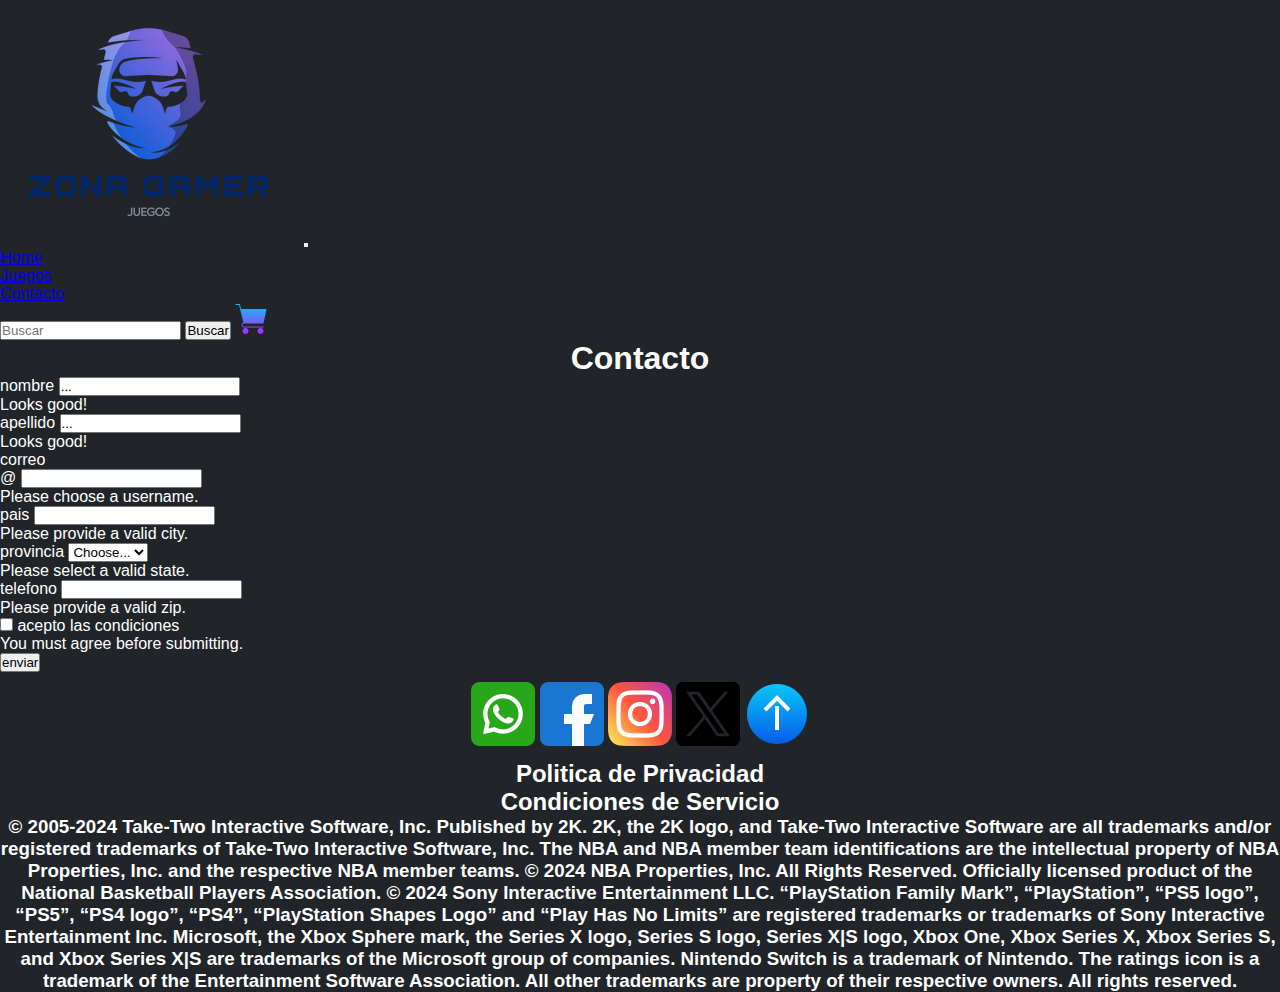
==== pages/contacto.html @ c3559f89 "arreglo de titulo en pagina de contacto" ====
<!DOCTYPE html>
<html lang="en">
<head>
    <meta charset="UTF-8">
    <meta name="viewport" content="width=device-width, initial-scale=1.0">
    <title>git/git-hub--html/css/sass</title>
    <link rel="stylesheet" href="../css/stilos.css">
    <link href="https://cdn.jsdelivr.net/npm/bootstrap@5.3.2/dist/css/bootstrap.min.css" rel="stylesheet" integrity="sha384-T3c6CoIi6uLrA9TneNEoa7RxnatzjcDSCmG1MXxSR1GAsXEV/Dwwykc2MPK8M2HN" crossorigin="anonymous">
</head>
<body id="colorBody">
    <nav class="navbar navbar-dark navbar-expand-lg bg-dark">
        <div class="container-fluid">
          <a class="navbar-brand" href="../index.html"> <img src="../img/icono.png" alt="logo"></a>
          <button class="navbar-toggler" type="button" data-bs-toggle="collapse" data-bs-target="#navbarSupportedContent" aria-controls="navbarSupportedContent" aria-expanded="false" aria-label="Toggle navigation">
            <span class="navbar-toggler-icon"></span>
          </button>
          <div class="collapse navbar-collapse" id="navbarSupportedContent">
            <ul class="navbar-nav me-auto mb-2 mb-lg-0">
              <li class="nav-item">
                <a class="nav-link active" aria-current="page" href="../index.html">Home</a>
              </li>
              <li class="nav-item">
                <a class="nav-link active" aria-current="page" href="../pages/juegos.html">Juegos</a>
              </li>
                <a class="nav-link" href="./contacto.html">Contacto</a>
              </li>
            </ul>
            <form class="d-flex" role="search">
              <input class="form-control me-3" type="Buscar" placeholder="Buscar" aria-label="Buscar">
              <button class="btn btn-dark" type="submit">Buscar</button>
              <a class="navbar-brand" href="#"> <img src="../img/carro-de-la-compra (1).png" alt="carrito"></a>
            </form>
          </div>
        </div>
      </nav>
      <div class="titulos" class="container-fluid bg-dark">
        <h1>Contacto</h1>
      </div>
            <form class="row g-3 needs-validation color-letra" novalidate>
                <div class="col-md-3">
                  <label for="validationCustom01" class="form-label">nombre</label>
                  <input type="text" class="form-control" id="validationCustom01" value="..." required>
                  <div class="valid-feedback">
                    Looks good!
                  </div>
                </div>
                <div class="col-md-3">
                  <label for="validationCustom02" class="form-label">apellido</label>
                  <input type="text" class="form-control" id="validationCustom02" value="..." required>
                  <div class="valid-feedback">
                    Looks good!
                  </div>
                </div>
                <div class="col-md-3">
                  <label for="validationCustomUsername" class="form-label">correo</label>
                  <div class="input-group has-validation">
                    <span class="input-group-text" id="inputGroupPrepend">@</span>
                    <input type="text" class="form-control" id="validationCustomUsername" aria-describedby="inputGroupPrepend" required>
                    <div class="invalid-feedback">
                      Please choose a username.
                    </div>
                  </div>
                </div>
                <div class="col-md-4">
                  <label for="validationCustom03" class="form-label">pais</label>
                  <input type="text" class="form-control" id="validationCustom03" required>
                  <div class="invalid-feedback">
                    Please provide a valid city.
                  </div>
                </div>
                <div class="col-md-3">
                  <label for="validationCustom04" class="form-label">provincia</label>
                  <select class="form-select" id="validationCustom04" required>
                    <option selected disabled value="">Choose...</option>
                    <option>...</option>
                  </select>
                  <div class="invalid-feedback">
                    Please select a valid state.
                  </div>
                </div>
                <div class="col-md-3">
                  <label for="validationCustom05" class="form-label">telefono</label>
                  <input type="text" class="form-control" id="validationCustom05" required>
                  <div class="invalid-feedback">
                    Please provide a valid zip.
                  </div>
                </div>
                <div class="col-12">
                  <div class="form-check">
                    <input class="form-check-input" type="checkbox" value="" id="invalidCheck" required>
                    <label class="form-check-label" for="invalidCheck">
                      acepto las condiciones
                    </label>
                    <div class="invalid-feedback">
                      You must agree before submitting.
                    </div>
                  </div>
                </div>
                <div class="col-12">
                  <button class="btn btn-primary" type="submit">enviar</button>
                </div>
              </form>
        </div>
        <footer>
            <div class="redes">
              <a class="anime" href="https://www.whatsapp.com/?lang=es" target="_blank"><img src="../img/whatsapp.png" alt="whatsapp"></a>
              <a class="anime" href="https://es-la.facebook.com/" target="_blank"><img src="../img/facebook.png" alt="face"></a>
              <a class="anime" href="https://www.instagram.com/" target="_blank"><img src="../img/instagram.png" alt="ins"></a>
              <a class="anime" href="https://twitter.com/?lang=es" target="_blank"><img src="../img/gorjeo (1).png" alt="twitter"></a>
              <a class="anime" href="../pages/contacto.html"><img src="../img/flecha-hacia-arriba.png" alt="up"></a>
            </div>
            <div>
              <h2 class="titulo__footer">Politica de Privacidad</h2><h2 class="titulos">Condiciones de Servicio</h2>
            </div>
            <div>
              <h3 class="titulos">© 2005-2024 Take-Two Interactive Software, Inc. Published by 2K. 2K, the 2K logo, and Take-Two Interactive Software are all trademarks and/or registered trademarks of Take-Two Interactive Software, Inc. The NBA and NBA member team identifications are the intellectual property of NBA Properties, Inc. and the respective NBA member teams. © 2024 NBA Properties, Inc. All Rights Reserved. Officially licensed product of the National Basketball Players Association. © 2024 Sony Interactive Entertainment LLC. “PlayStation Family Mark”, “PlayStation”, “PS5 logo”, “PS5”, “PS4 logo”, “PS4”, “PlayStation Shapes Logo” and “Play Has No Limits” are registered trademarks or trademarks of Sony Interactive Entertainment Inc. Microsoft, the Xbox Sphere mark, the Series X logo, Series S logo, Series X|S logo, Xbox One, Xbox Series X, Xbox Series S, and Xbox Series X|S are trademarks of the Microsoft group of companies. Nintendo Switch is a trademark of Nintendo. The ratings icon is a trademark of the Entertainment Software Association. All other trademarks are property of their respective owners. All rights reserved.</h3>
            </div>
          </footer>
    <script src="https://cdn.jsdelivr.net/npm/bootstrap@5.3.2/dist/js/bootstrap.bundle.min.js" integrity="sha384-C6RzsynM9kWDrMNeT87bh95OGNyZPhcTNXj1NW7RuBCsyN/o0jlpcV8Qyq46cDfL" crossorigin="anonymous"></script>
</body>
</html>
---- css/stilos.css ----
*{
    margin: 0;
    padding: 0;
    box-sizing: border-box;
    font-family: sans-serif;
}
#colorBody{
    background-color: #212529;
}
.titulos{
    color: white;
    text-align: center;
}
.descripcion{
    color: white;
    text-align: center;
}
.redes{
    text-align: center; 
    padding: 10px;
}
.titulo__footer{
    text-align: center;
    color: white;
}
.color-letra{
    color: white;
}
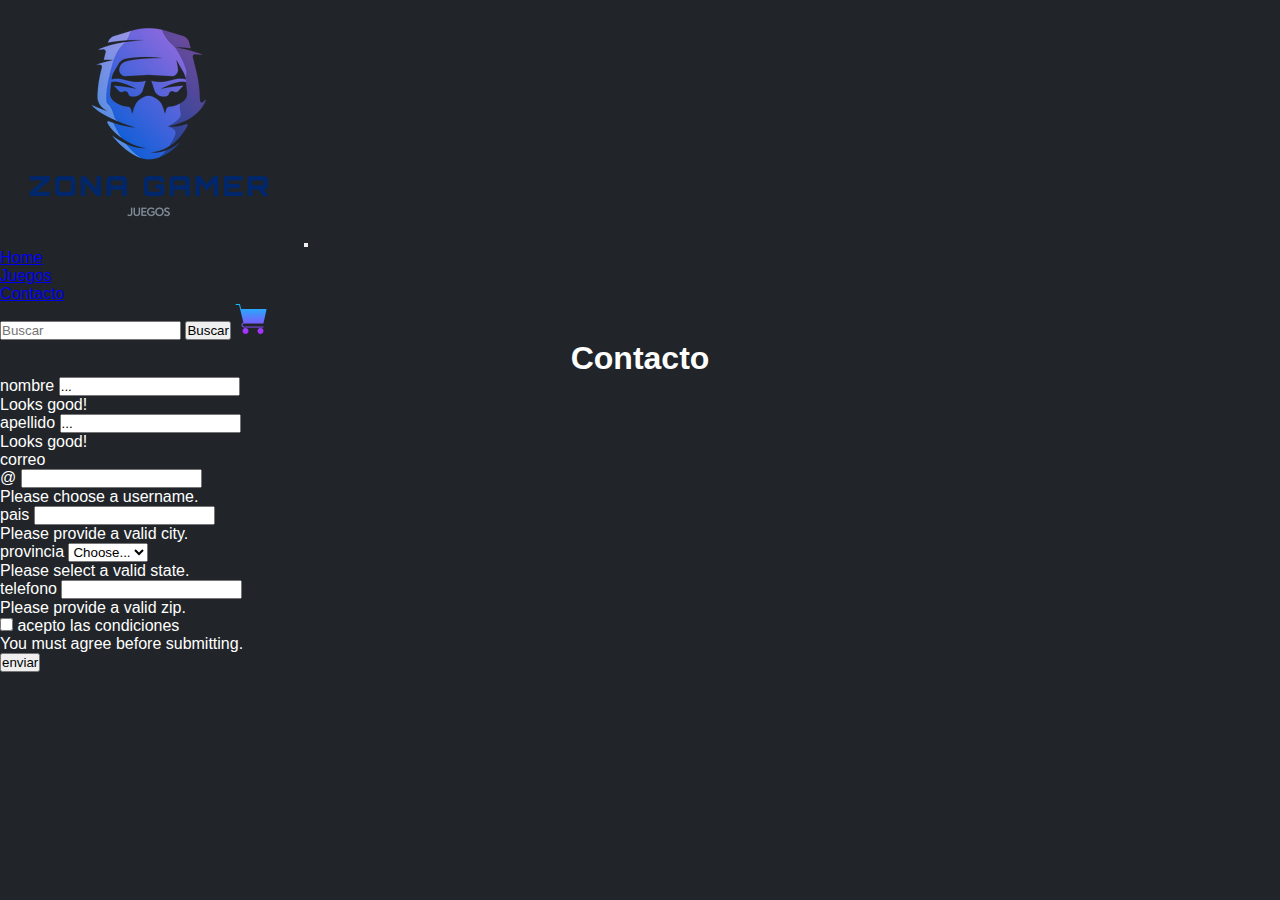
==== commit 0d89f350: "cambios para crear ramas de trabajo" ====
--- a/pages/contacto.html
+++ b/pages/contacto.html
@@ -101,21 +101,7 @@
                 </div>
               </form>
         </div>
-        <footer>
-            <div class="redes">
-              <a class="anime" href="https://www.whatsapp.com/?lang=es" target="_blank"><img src="../img/whatsapp.png" alt="whatsapp"></a>
-              <a class="anime" href="https://es-la.facebook.com/" target="_blank"><img src="../img/facebook.png" alt="face"></a>
-              <a class="anime" href="https://www.instagram.com/" target="_blank"><img src="../img/instagram.png" alt="ins"></a>
-              <a class="anime" href="https://twitter.com/?lang=es" target="_blank"><img src="../img/gorjeo (1).png" alt="twitter"></a>
-              <a class="anime" href="../pages/contacto.html"><img src="../img/flecha-hacia-arriba.png" alt="up"></a>
-            </div>
-            <div>
-              <h2 class="titulo__footer">Politica de Privacidad</h2><h2 class="titulos">Condiciones de Servicio</h2>
-            </div>
-            <div>
-              <h3 class="titulos">© 2005-2024 Take-Two Interactive Software, Inc. Published by 2K. 2K, the 2K logo, and Take-Two Interactive Software are all trademarks and/or registered trademarks of Take-Two Interactive Software, Inc. The NBA and NBA member team identifications are the intellectual property of NBA Properties, Inc. and the respective NBA member teams. © 2024 NBA Properties, Inc. All Rights Reserved. Officially licensed product of the National Basketball Players Association. © 2024 Sony Interactive Entertainment LLC. “PlayStation Family Mark”, “PlayStation”, “PS5 logo”, “PS5”, “PS4 logo”, “PS4”, “PlayStation Shapes Logo” and “Play Has No Limits” are registered trademarks or trademarks of Sony Interactive Entertainment Inc. Microsoft, the Xbox Sphere mark, the Series X logo, Series S logo, Series X|S logo, Xbox One, Xbox Series X, Xbox Series S, and Xbox Series X|S are trademarks of the Microsoft group of companies. Nintendo Switch is a trademark of Nintendo. The ratings icon is a trademark of the Entertainment Software Association. All other trademarks are property of their respective owners. All rights reserved.</h3>
-            </div>
-          </footer>
+       
     <script src="https://cdn.jsdelivr.net/npm/bootstrap@5.3.2/dist/js/bootstrap.bundle.min.js" integrity="sha384-C6RzsynM9kWDrMNeT87bh95OGNyZPhcTNXj1NW7RuBCsyN/o0jlpcV8Qyq46cDfL" crossorigin="anonymous"></script>
 </body>
 </html>
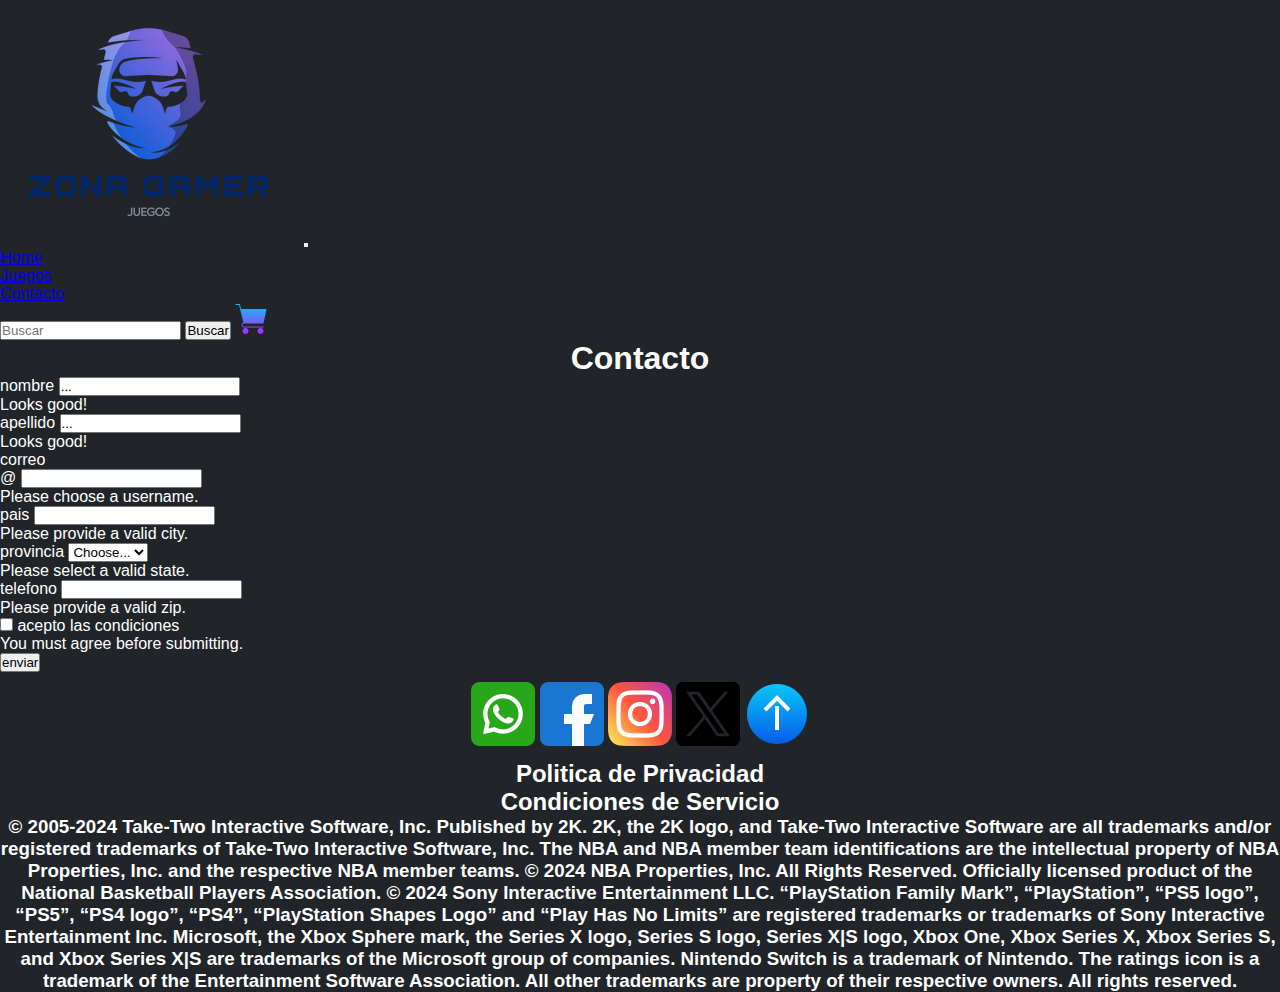
==== commit 2d62c958: "agregado footer a pagina de contacto" ====
--- a/pages/contacto.html
+++ b/pages/contacto.html
@@ -101,6 +101,21 @@
                 </div>
               </form>
         </div>
+        <footer>
+          <div class="redes">
+            <a class="anime" href="https://www.whatsapp.com/?lang=es" target="_blank"><img src="../img/whatsapp.png" alt="whatsapp"></a>
+            <a class="anime" href="https://es-la.facebook.com/" target="_blank"><img src="../img/facebook.png" alt="face"></a>
+            <a class="anime" href="https://www.instagram.com/" target="_blank"><img src="../img/instagram.png" alt="ins"></a>
+            <a class="anime" href="https://twitter.com/?lang=es" target="_blank"><img src="../img/gorjeo (1).png" alt="twitter"></a>
+            <a class="anime" href="../index.html"><img src="../img/flecha-hacia-arriba.png" alt="up"></a>
+          </div>
+          <div>
+            <h2 class="titulo__footer">Politica de Privacidad</h2><h2 class="titulos">Condiciones de Servicio</h2>
+          </div>
+          <div>
+            <h3 class="titulos">© 2005-2024 Take-Two Interactive Software, Inc. Published by 2K. 2K, the 2K logo, and Take-Two Interactive Software are all trademarks and/or registered trademarks of Take-Two Interactive Software, Inc. The NBA and NBA member team identifications are the intellectual property of NBA Properties, Inc. and the respective NBA member teams. © 2024 NBA Properties, Inc. All Rights Reserved. Officially licensed product of the National Basketball Players Association. © 2024 Sony Interactive Entertainment LLC. “PlayStation Family Mark”, “PlayStation”, “PS5 logo”, “PS5”, “PS4 logo”, “PS4”, “PlayStation Shapes Logo” and “Play Has No Limits” are registered trademarks or trademarks of Sony Interactive Entertainment Inc. Microsoft, the Xbox Sphere mark, the Series X logo, Series S logo, Series X|S logo, Xbox One, Xbox Series X, Xbox Series S, and Xbox Series X|S are trademarks of the Microsoft group of companies. Nintendo Switch is a trademark of Nintendo. The ratings icon is a trademark of the Entertainment Software Association. All other trademarks are property of their respective owners. All rights reserved.</h3>
+          </div>
+        </footer>
        
     <script src="https://cdn.jsdelivr.net/npm/bootstrap@5.3.2/dist/js/bootstrap.bundle.min.js" integrity="sha384-C6RzsynM9kWDrMNeT87bh95OGNyZPhcTNXj1NW7RuBCsyN/o0jlpcV8Qyq46cDfL" crossorigin="anonymous"></script>
 </body>
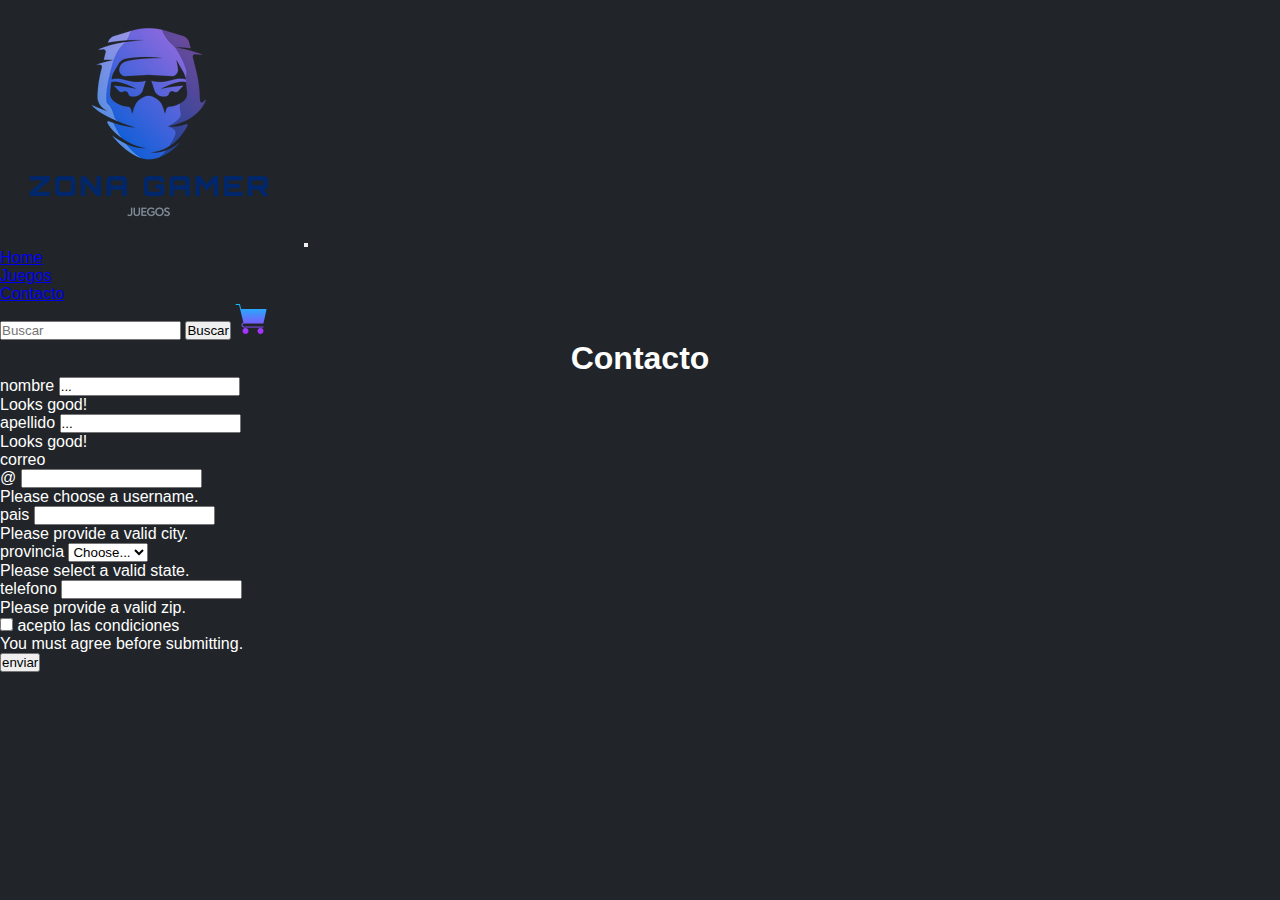
==== commit 47a6c5b4: "arreglo por error en pull" ====
--- a/pages/contacto.html
+++ b/pages/contacto.html
@@ -101,21 +101,7 @@
                 </div>
               </form>
         </div>
-        <footer>
-          <div class="redes">
-            <a class="anime" href="https://www.whatsapp.com/?lang=es" target="_blank"><img src="../img/whatsapp.png" alt="whatsapp"></a>
-            <a class="anime" href="https://es-la.facebook.com/" target="_blank"><img src="../img/facebook.png" alt="face"></a>
-            <a class="anime" href="https://www.instagram.com/" target="_blank"><img src="../img/instagram.png" alt="ins"></a>
-            <a class="anime" href="https://twitter.com/?lang=es" target="_blank"><img src="../img/gorjeo (1).png" alt="twitter"></a>
-            <a class="anime" href="../index.html"><img src="../img/flecha-hacia-arriba.png" alt="up"></a>
-          </div>
-          <div>
-            <h2 class="titulo__footer">Politica de Privacidad</h2><h2 class="titulos">Condiciones de Servicio</h2>
-          </div>
-          <div>
-            <h3 class="titulos">© 2005-2024 Take-Two Interactive Software, Inc. Published by 2K. 2K, the 2K logo, and Take-Two Interactive Software are all trademarks and/or registered trademarks of Take-Two Interactive Software, Inc. The NBA and NBA member team identifications are the intellectual property of NBA Properties, Inc. and the respective NBA member teams. © 2024 NBA Properties, Inc. All Rights Reserved. Officially licensed product of the National Basketball Players Association. © 2024 Sony Interactive Entertainment LLC. “PlayStation Family Mark”, “PlayStation”, “PS5 logo”, “PS5”, “PS4 logo”, “PS4”, “PlayStation Shapes Logo” and “Play Has No Limits” are registered trademarks or trademarks of Sony Interactive Entertainment Inc. Microsoft, the Xbox Sphere mark, the Series X logo, Series S logo, Series X|S logo, Xbox One, Xbox Series X, Xbox Series S, and Xbox Series X|S are trademarks of the Microsoft group of companies. Nintendo Switch is a trademark of Nintendo. The ratings icon is a trademark of the Entertainment Software Association. All other trademarks are property of their respective owners. All rights reserved.</h3>
-          </div>
-        </footer>
+     
        
     <script src="https://cdn.jsdelivr.net/npm/bootstrap@5.3.2/dist/js/bootstrap.bundle.min.js" integrity="sha384-C6RzsynM9kWDrMNeT87bh95OGNyZPhcTNXj1NW7RuBCsyN/o0jlpcV8Qyq46cDfL" crossorigin="anonymous"></script>
 </body>
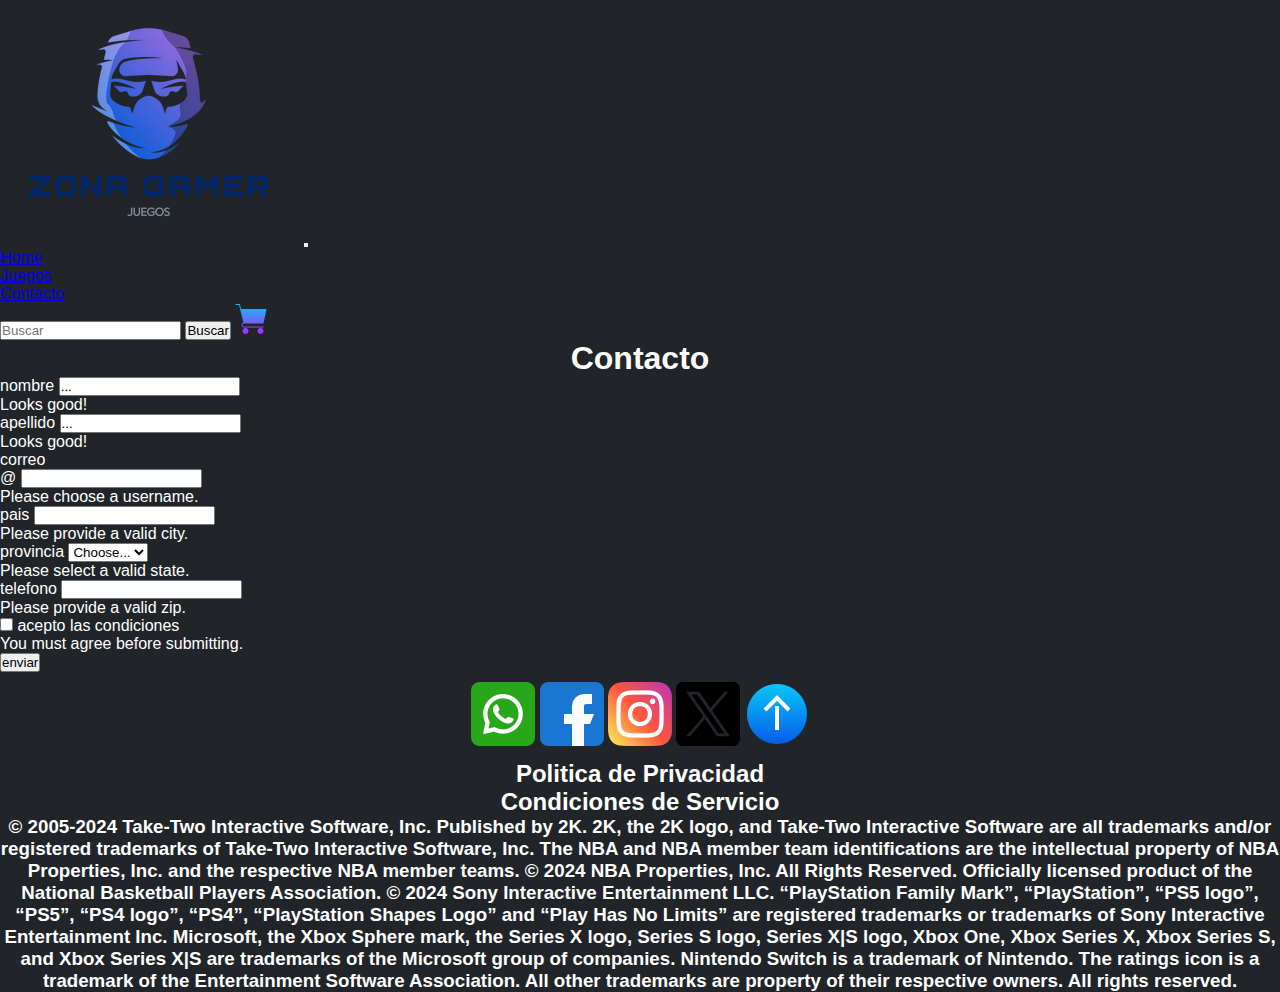
==== commit 403ded34: "footer faltante" ====
--- a/pages/contacto.html
+++ b/pages/contacto.html
@@ -101,6 +101,21 @@
                 </div>
               </form>
         </div>
+        <footer>
+          <div class="redes">
+            <a class="anime" href="https://www.whatsapp.com/?lang=es" target="_blank"><img src="../img/whatsapp.png" alt="whatsapp"></a>
+            <a class="anime" href="https://es-la.facebook.com/" target="_blank"><img src="../img/facebook.png" alt="face"></a>
+            <a class="anime" href="https://www.instagram.com/" target="_blank"><img src="../img/instagram.png" alt="ins"></a>
+            <a class="anime" href="https://twitter.com/?lang=es" target="_blank"><img src="../img/gorjeo (1).png" alt="twitter"></a>
+            <a class="anime" href="../pages/juegos.html"><img src="../img/flecha-hacia-arriba.png" alt="up"></a>
+          </div>
+          <div>
+            <h2 class="titulo__footer">Politica de Privacidad</h2><h2 class="titulos">Condiciones de Servicio</h2>
+          </div>
+          <div>
+            <h3 class="titulos">© 2005-2024 Take-Two Interactive Software, Inc. Published by 2K. 2K, the 2K logo, and Take-Two Interactive Software are all trademarks and/or registered trademarks of Take-Two Interactive Software, Inc. The NBA and NBA member team identifications are the intellectual property of NBA Properties, Inc. and the respective NBA member teams. © 2024 NBA Properties, Inc. All Rights Reserved. Officially licensed product of the National Basketball Players Association. © 2024 Sony Interactive Entertainment LLC. “PlayStation Family Mark”, “PlayStation”, “PS5 logo”, “PS5”, “PS4 logo”, “PS4”, “PlayStation Shapes Logo” and “Play Has No Limits” are registered trademarks or trademarks of Sony Interactive Entertainment Inc. Microsoft, the Xbox Sphere mark, the Series X logo, Series S logo, Series X|S logo, Xbox One, Xbox Series X, Xbox Series S, and Xbox Series X|S are trademarks of the Microsoft group of companies. Nintendo Switch is a trademark of Nintendo. The ratings icon is a trademark of the Entertainment Software Association. All other trademarks are property of their respective owners. All rights reserved.</h3>
+          </div>
+        </footer>               
      
        
     <script src="https://cdn.jsdelivr.net/npm/bootstrap@5.3.2/dist/js/bootstrap.bundle.min.js" integrity="sha384-C6RzsynM9kWDrMNeT87bh95OGNyZPhcTNXj1NW7RuBCsyN/o0jlpcV8Qyq46cDfL" crossorigin="anonymous"></script>
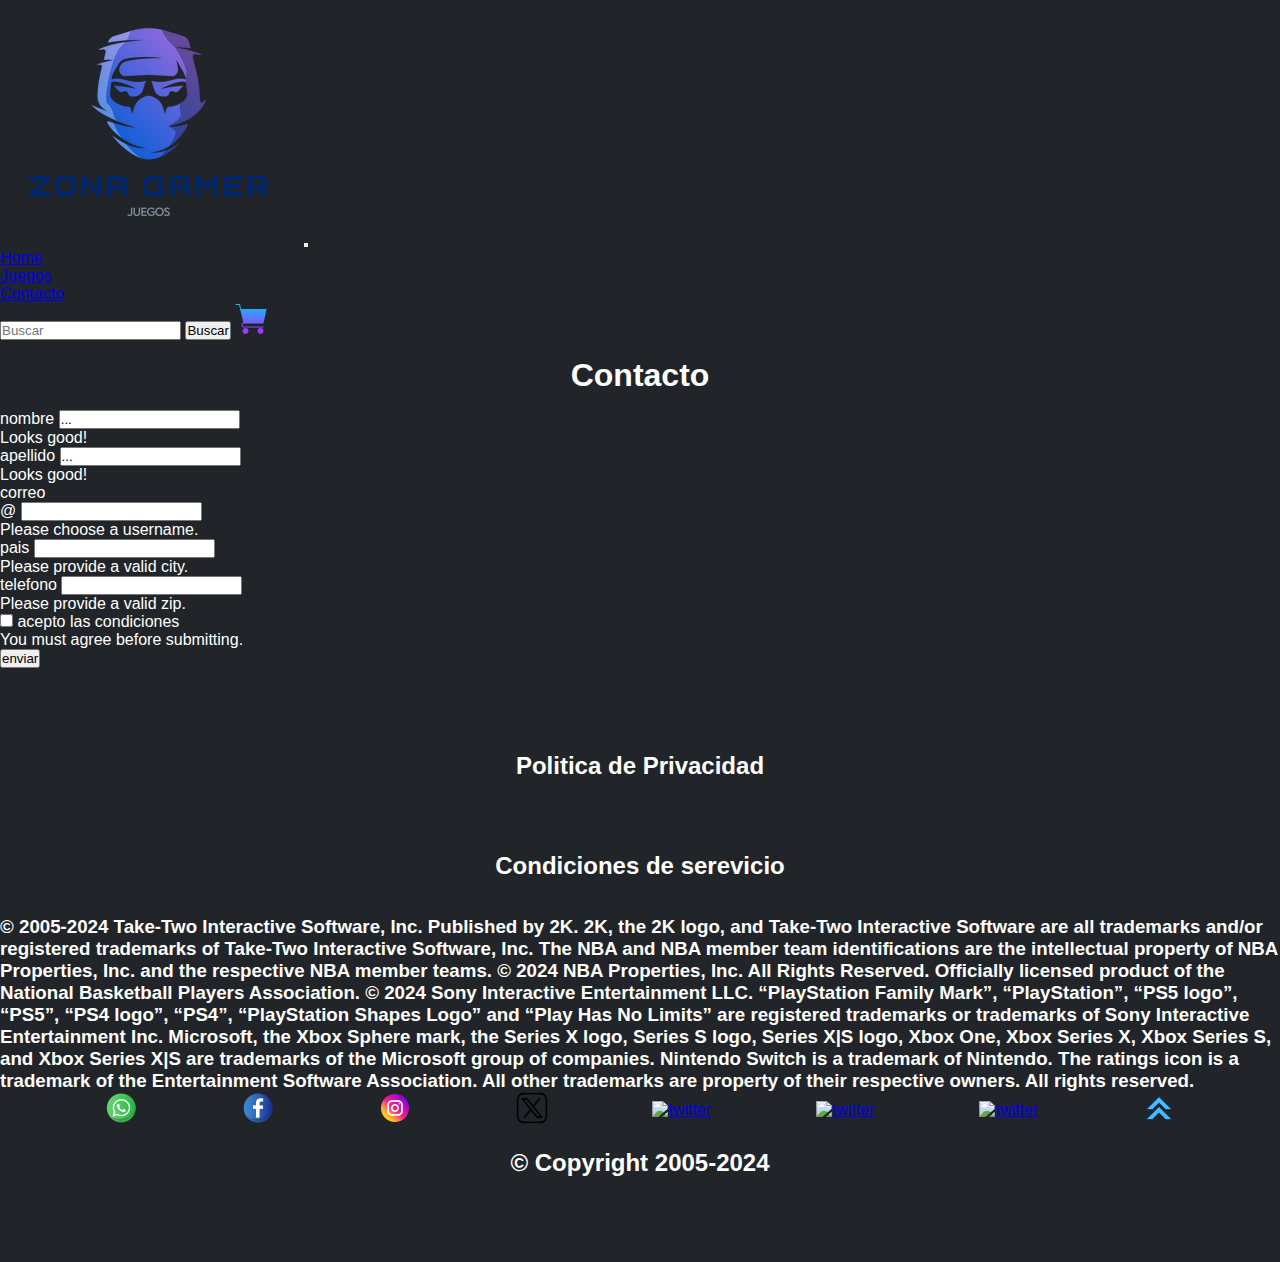
==== commit 442dcca0: "cambios con flex2" ====
--- a/pages/contacto.html
+++ b/pages/contacto.html
@@ -34,7 +34,7 @@
         </div>
       </nav>
       <div class="titulos" class="container-fluid bg-dark">
-        <h1>Contacto</h1>
+        <h1 class="titulos">Contacto</h1>
       </div>
             <form class="row g-3 needs-validation color-letra" novalidate>
                 <div class="col-md-3">
@@ -68,15 +68,6 @@
                     Please provide a valid city.
                   </div>
                 </div>
-                <div class="col-md-3">
-                  <label for="validationCustom04" class="form-label">provincia</label>
-                  <select class="form-select" id="validationCustom04" required>
-                    <option selected disabled value="">Choose...</option>
-                    <option>...</option>
-                  </select>
-                  <div class="invalid-feedback">
-                    Please select a valid state.
-                  </div>
                 </div>
                 <div class="col-md-3">
                   <label for="validationCustom05" class="form-label">telefono</label>
@@ -101,23 +92,47 @@
                 </div>
               </form>
         </div>
-        <footer>
-          <div class="redes">
-            <a class="anime" href="https://www.whatsapp.com/?lang=es" target="_blank"><img src="../img/whatsapp.png" alt="whatsapp"></a>
-            <a class="anime" href="https://es-la.facebook.com/" target="_blank"><img src="../img/facebook.png" alt="face"></a>
-            <a class="anime" href="https://www.instagram.com/" target="_blank"><img src="../img/instagram.png" alt="ins"></a>
-            <a class="anime" href="https://twitter.com/?lang=es" target="_blank"><img src="../img/gorjeo (1).png" alt="twitter"></a>
-            <a class="anime" href="../pages/juegos.html"><img src="../img/flecha-hacia-arriba.png" alt="up"></a>
+        <footer class="footer">
+          <div class="footer__pie">
+            <h2 class="titulos">Politica de Privacidad</h2>
+          </div>
+          <div class="footer__pie">
+            <h2 class="titulos">Condiciones de serevicio</h2>
+          </div>
+          <div class="footer__condiciones">
+            <h3>© 2005-2024 Take-Two Interactive Software, Inc. Published by 2K. 2K, the 2K logo, and Take-Two Interactive Software are all trademarks and/or registered trademarks of Take-Two Interactive Software, Inc. The NBA and NBA member team identifications are the intellectual property of NBA Properties, Inc. and the respective NBA member teams. © 2024 NBA Properties, Inc. All Rights Reserved. Officially licensed product of the National Basketball Players Association. © 2024 Sony Interactive Entertainment LLC. “PlayStation Family Mark”, “PlayStation”, “PS5 logo”, “PS5”, “PS4 logo”, “PS4”, “PlayStation Shapes Logo” and “Play Has No Limits” are registered trademarks or trademarks of Sony Interactive Entertainment Inc. Microsoft, the Xbox Sphere mark, the Series X logo, Series S logo, Series X|S logo, Xbox One, Xbox Series X, Xbox Series S, and Xbox Series X|S are trademarks of the Microsoft group of companies. Nintendo Switch is a trademark of Nintendo. The ratings icon is a trademark of the Entertainment Software Association. All other trademarks are property of their respective owners. All rights reserved.</h3>
+          </div>
+          <div class="footer__redes">
+            <div class="footer__item">
+              <a  href="https://www.whatsapp.com/?lang=es" target="_blank"><img src="../img/whatsapp (1).png" alt="whatsapp"></a>
+            </div>
+            <div class="footer__item">
+              <a  href="https://es-la.facebook.com/" target="_blank"><img src="../img/facebook (1).png" alt="face"></a>
+            </div>
+            <div class="footer__item">
+              <a  href="https://www.instagram.com/" target="_blank"><img src="../img/instagram (1).png" alt="ins"></a>
+            </div>
+            <div class="footer__item">
+              <a  href="https://twitter.com/?lang=es" target="_blank"><img src="../img/medios-de-comunicacion-social.png" alt="twitter"></a>
+            </div>
+            <div class="footer__item">
+              <a  href="https://open.spotify.com/intl-es" target="_blank"><img src="../img/spotify.png" alt="twitter"></a>
+            </div>
+            <div class="footer__item">
+              <a  href="https://www.youtube.com/" target="_blank"><img src="../img/youtube.png" alt="twitter"></a>
+            </div>
+            <div class="footer__item">
+              <a  href="https://ar.linkedin.com/" target="_blank"><img src="../img/linkedin.png" alt="twitter"></a>
+            </div>
+            <div class="footer__item">
+              <a  href="../pages/juegos.html"><img src="../img/chevron-doble-up.png" alt="up"></a>
+            </div>
           </div>
           <div>
-            <h2 class="titulo__footer">Politica de Privacidad</h2><h2 class="titulos">Condiciones de Servicio</h2>
+            <h2 class="titulos">© Copyright 2005-2024</h2>
           </div>
-          <div>
-            <h3 class="titulos">© 2005-2024 Take-Two Interactive Software, Inc. Published by 2K. 2K, the 2K logo, and Take-Two Interactive Software are all trademarks and/or registered trademarks of Take-Two Interactive Software, Inc. The NBA and NBA member team identifications are the intellectual property of NBA Properties, Inc. and the respective NBA member teams. © 2024 NBA Properties, Inc. All Rights Reserved. Officially licensed product of the National Basketball Players Association. © 2024 Sony Interactive Entertainment LLC. “PlayStation Family Mark”, “PlayStation”, “PS5 logo”, “PS5”, “PS4 logo”, “PS4”, “PlayStation Shapes Logo” and “Play Has No Limits” are registered trademarks or trademarks of Sony Interactive Entertainment Inc. Microsoft, the Xbox Sphere mark, the Series X logo, Series S logo, Series X|S logo, Xbox One, Xbox Series X, Xbox Series S, and Xbox Series X|S are trademarks of the Microsoft group of companies. Nintendo Switch is a trademark of Nintendo. The ratings icon is a trademark of the Entertainment Software Association. All other trademarks are property of their respective owners. All rights reserved.</h3>
-          </div>
-        </footer>               
-     
-       
+        </footer> 
+             
     <script src="https://cdn.jsdelivr.net/npm/bootstrap@5.3.2/dist/js/bootstrap.bundle.min.js" integrity="sha384-C6RzsynM9kWDrMNeT87bh95OGNyZPhcTNXj1NW7RuBCsyN/o0jlpcV8Qyq46cDfL" crossorigin="anonymous"></script>
 </body>
 </html>
--- a/css/stilos.css
+++ b/css/stilos.css
@@ -7,22 +7,60 @@
 #colorBody{
     background-color: #212529;
 }
+.color-letra{
+    color: white;
+}
 .titulos{
+    display: flex;
+    justify-content: center;
+    align-items: center;
     color: white;
     text-align: center;
+    height: 70px;
 }
 .descripcion{
     color: white;
     text-align: center;
 }
-.redes{
-    text-align: center; 
+.felx__conteiner{
     padding: 10px;
+    display: flex;
+    gap: 2rem;
+    justify-content: space-around;
+    align-items: stretch;
 }
-.titulo__footer{
+.flex__item img {
+    width: 100%;
+    height: auto;
+}
+.flex__item p {
+    color: white;
+    padding: 1rem;
+}
+.flex__item button{
+    background-color: rgb(24, 227, 227);
+  border-radius: 10px;
+}
+.footer{
+    margin-top: 3rem;
+    margin-bottom: 4rem;
+}
+.footer__redes{
+    display: flex;
+    justify-content: space-evenly;
+    align-items: center;
+
+}
+.footer__redes a{
+    width: 100%;
+    height: auto;
+   
+}
+.footer__pie{
     text-align: center;
+    padding: 15px;
     color: white;
 }
-.color-letra{
+.footer__condiciones{
     color: white;
 }
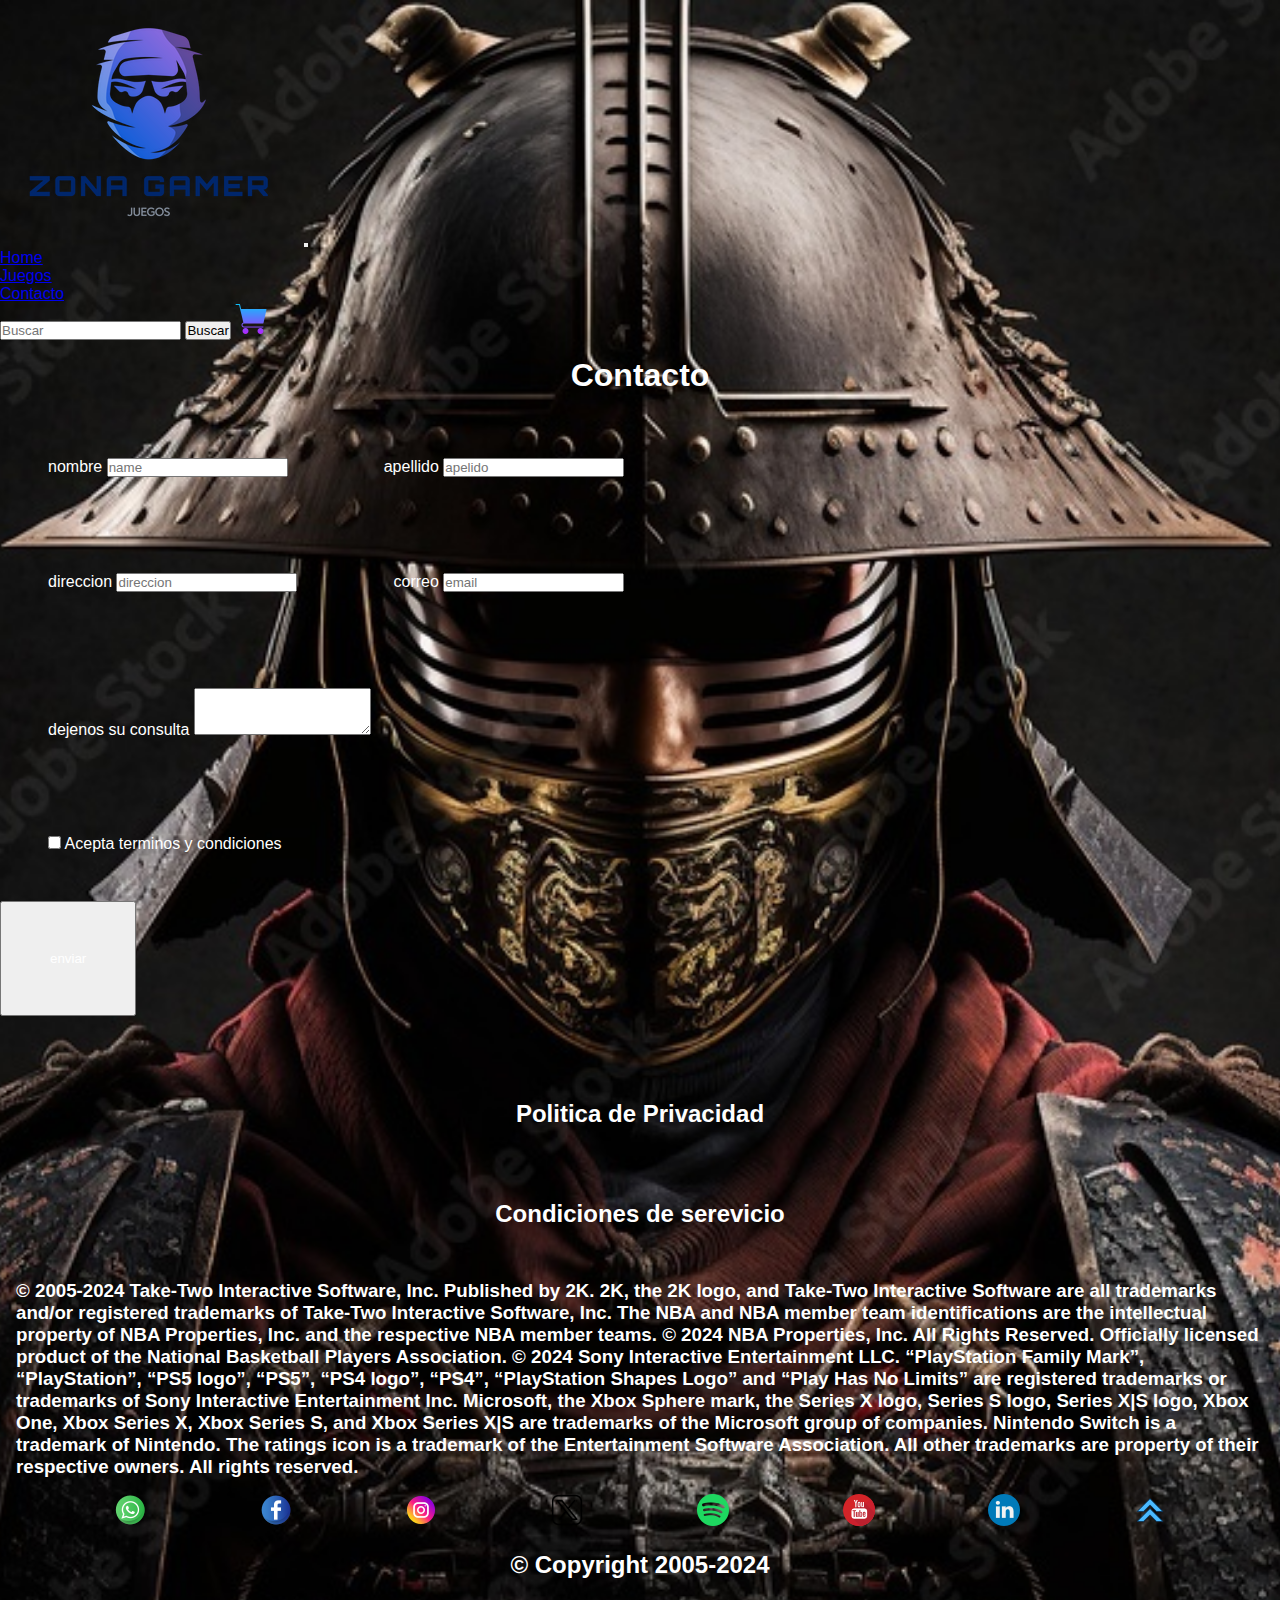
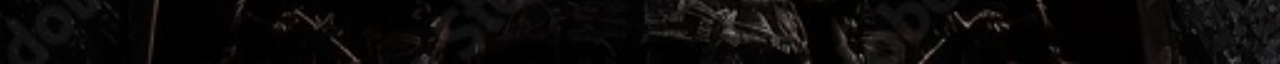
==== commit fb4fe234: "gridy-@media" ====
--- a/pages/contacto.html
+++ b/pages/contacto.html
@@ -7,7 +7,7 @@
     <link rel="stylesheet" href="../css/stilos.css">
     <link href="https://cdn.jsdelivr.net/npm/bootstrap@5.3.2/dist/css/bootstrap.min.css" rel="stylesheet" integrity="sha384-T3c6CoIi6uLrA9TneNEoa7RxnatzjcDSCmG1MXxSR1GAsXEV/Dwwykc2MPK8M2HN" crossorigin="anonymous">
 </head>
-<body id="colorBody">
+<body id="colorBody_cover">
     <nav class="navbar navbar-dark navbar-expand-lg bg-dark">
         <div class="container-fluid">
           <a class="navbar-brand" href="../index.html"> <img src="../img/icono.png" alt="logo"></a>
@@ -33,65 +33,39 @@
           </div>
         </div>
       </nav>
-      <div class="titulos" class="container-fluid bg-dark">
+      <div class="titulos">
         <h1 class="titulos">Contacto</h1>
       </div>
-            <form class="row g-3 needs-validation color-letra" novalidate>
-                <div class="col-md-3">
-                  <label for="validationCustom01" class="form-label">nombre</label>
-                  <input type="text" class="form-control" id="validationCustom01" value="..." required>
-                  <div class="valid-feedback">
-                    Looks good!
-                  </div>
-                </div>
-                <div class="col-md-3">
-                  <label for="validationCustom02" class="form-label">apellido</label>
-                  <input type="text" class="form-control" id="validationCustom02" value="..." required>
-                  <div class="valid-feedback">
-                    Looks good!
-                  </div>
-                </div>
-                <div class="col-md-3">
-                  <label for="validationCustomUsername" class="form-label">correo</label>
-                  <div class="input-group has-validation">
-                    <span class="input-group-text" id="inputGroupPrepend">@</span>
-                    <input type="text" class="form-control" id="validationCustomUsername" aria-describedby="inputGroupPrepend" required>
-                    <div class="invalid-feedback">
-                      Please choose a username.
-                    </div>
-                  </div>
-                </div>
-                <div class="col-md-4">
-                  <label for="validationCustom03" class="form-label">pais</label>
-                  <input type="text" class="form-control" id="validationCustom03" required>
-                  <div class="invalid-feedback">
-                    Please provide a valid city.
-                  </div>
-                </div>
-                </div>
-                <div class="col-md-3">
-                  <label for="validationCustom05" class="form-label">telefono</label>
-                  <input type="text" class="form-control" id="validationCustom05" required>
-                  <div class="invalid-feedback">
-                    Please provide a valid zip.
-                  </div>
-                </div>
-                <div class="col-12">
-                  <div class="form-check">
-                    <input class="form-check-input" type="checkbox" value="" id="invalidCheck" required>
-                    <label class="form-check-label" for="invalidCheck">
-                      acepto las condiciones
-                    </label>
-                    <div class="invalid-feedback">
-                      You must agree before submitting.
-                    </div>
-                  </div>
-                </div>
-                <div class="col-12">
-                  <button class="btn btn-primary" type="submit">enviar</button>
-                </div>
-              </form>
+      <div class="contacto_">
+        <div class="contacto"  >
+          <label for="exampleFormControlInput1" class="form-label">nombre</label>
+          <input type="email" class="form-control" id="exampleFormControlInput1" placeholder="name">
         </div>
+        <div class="contacto"  >
+          <label for="exampleFormControlInput1" class="form-label">apellido</label>
+          <input type="email" class="form-control" id="exampleFormControlInput1" placeholder="apelido">
+        </div>
+      </div>
+      <div class="contacto_">
+        <div class="contacto"  >
+          <label for="exampleFormControlInput1" class="form-label">direccion</label>
+          <input type="email" class="form-control" id="exampleFormControlInput1" placeholder="direccion">
+        </div>
+        <div class="contacto"  >
+          <label for="exampleFormControlInput1" class="form-label">correo</label>
+          <input type="email" class="form-control" id="exampleFormControlInput1" placeholder="email">
+        </div>
+      </div>
+        <div class="contacto">
+          <label for="exampleFormControlTextarea1-" class="form-label">dejenos su consulta</label>
+          <textarea class="form-control" id="exampleFormControlTextarea1" rows="3"></textarea>
+        </div>
+        <div class="mb-3 form-check contacto">
+          <input type="checkbox" class="form-check-input" id="exampleCheck1">
+          <label class="form-check-label" for="exampleCheck1">Acepta terminos y condiciones</label>
+        </div>
+        <button  type="submit" class="btn btn-primary contacto">enviar</button>
+
         <footer class="footer">
           <div class="footer__pie">
             <h2 class="titulos">Politica de Privacidad</h2>
@@ -131,8 +105,7 @@
           <div>
             <h2 class="titulos">© Copyright 2005-2024</h2>
           </div>
-        </footer> 
-             
+        </footer>             
     <script src="https://cdn.jsdelivr.net/npm/bootstrap@5.3.2/dist/js/bootstrap.bundle.min.js" integrity="sha384-C6RzsynM9kWDrMNeT87bh95OGNyZPhcTNXj1NW7RuBCsyN/o0jlpcV8Qyq46cDfL" crossorigin="anonymous"></script>
 </body>
 </html>
--- a/css/stilos.css
+++ b/css/stilos.css
@@ -4,12 +4,32 @@
     box-sizing: border-box;
     font-family: sans-serif;
 }
+
 #colorBody{
     background-color: #212529;
 }
+
+#colorBody_cover{
+    background-image: url(../img/cover.jpg);
+    height: 100%;
+    background-position: center;
+    background-repeat: no-repeat;
+    background-size: cover;
+}
+
+@media (max-width: 720px) {  
+     .contenedor .flex__item .descripcion{
+        display: none;
+     }
+     .footer__condiciones{
+        display: none;
+     }
+}
+
 .color-letra{
     color: white;
 }
+
 .titulos{
     display: flex;
     justify-content: center;
@@ -18,33 +38,41 @@
     text-align: center;
     height: 70px;
 }
+
 .descripcion{
     color: white;
     text-align: center;
 }
-.felx__conteiner{
-    padding: 10px;
-    display: flex;
-    gap: 2rem;
-    justify-content: space-around;
-    align-items: stretch;
+
+.grilla{
+    display: grid;
+    color: white;
+    margin-left: 1vh;
+    gap: 2vh;
+    grid-template-columns:repeat(4, 1fr);
+    grid-template-rows: repeat(4,1fr);
 }
-.flex__item img {
+
+.contenedor .flex__item img {
+    flex-wrap: wrap;
     width: 100%;
     height: auto;
 }
-.flex__item p {
+
+.contacto_{
+    display: flex;
+}
+
+.contacto{
     color: white;
-    padding: 1rem;
+    padding: 3rem;
 }
-.flex__item button{
-    background-color: rgb(24, 227, 227);
-  border-radius: 10px;
-}
+
 .footer{
     margin-top: 3rem;
     margin-bottom: 4rem;
 }
+
 .footer__redes{
     display: flex;
     justify-content: space-evenly;
@@ -56,11 +84,17 @@
     height: auto;
    
 }
+
 .footer__pie{
     text-align: center;
     padding: 15px;
     color: white;
 }
+
 .footer__condiciones{
     color: white;
+    width: auto;
+    padding: 1rem;
 }
+
+
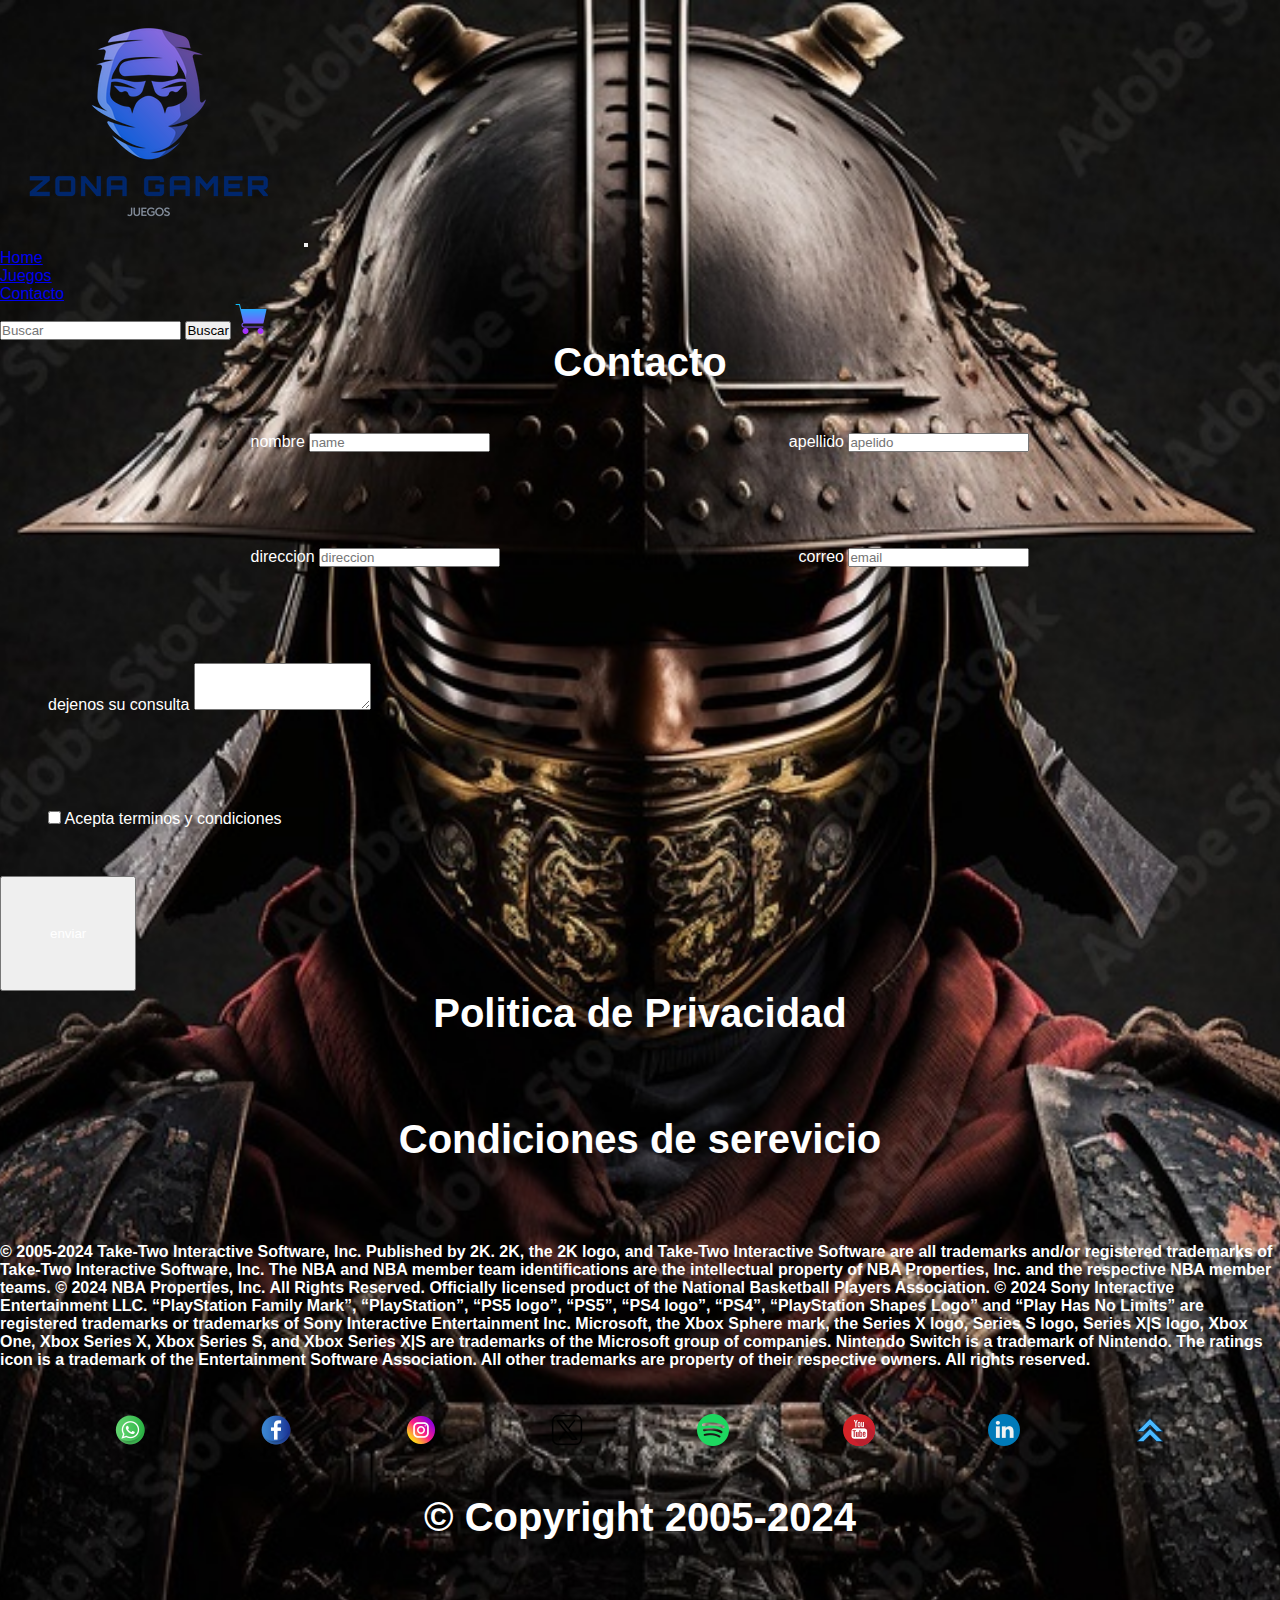
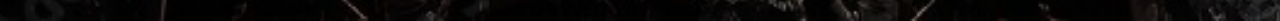
==== commit adf3fde6: "arreglos em footer, sass" ====
--- a/pages/contacto.html
+++ b/pages/contacto.html
@@ -5,6 +5,7 @@
     <meta name="viewport" content="width=device-width, initial-scale=1.0">
     <title>git/git-hub--html/css/sass</title>
     <link rel="stylesheet" href="../css/stilos.css">
+    <link rel="stylesheet" href="../sass/main.css">
     <link href="https://cdn.jsdelivr.net/npm/bootstrap@5.3.2/dist/css/bootstrap.min.css" rel="stylesheet" integrity="sha384-T3c6CoIi6uLrA9TneNEoa7RxnatzjcDSCmG1MXxSR1GAsXEV/Dwwykc2MPK8M2HN" crossorigin="anonymous">
 </head>
 <body id="colorBody_cover">
@@ -65,47 +66,46 @@
           <label class="form-check-label" for="exampleCheck1">Acepta terminos y condiciones</label>
         </div>
         <button  type="submit" class="btn btn-primary contacto">enviar</button>
-
         <footer class="footer">
-          <div class="footer__pie">
-            <h2 class="titulos">Politica de Privacidad</h2>
-          </div>
-          <div class="footer__pie">
-            <h2 class="titulos">Condiciones de serevicio</h2>
-          </div>
-          <div class="footer__condiciones">
-            <h3>© 2005-2024 Take-Two Interactive Software, Inc. Published by 2K. 2K, the 2K logo, and Take-Two Interactive Software are all trademarks and/or registered trademarks of Take-Two Interactive Software, Inc. The NBA and NBA member team identifications are the intellectual property of NBA Properties, Inc. and the respective NBA member teams. © 2024 NBA Properties, Inc. All Rights Reserved. Officially licensed product of the National Basketball Players Association. © 2024 Sony Interactive Entertainment LLC. “PlayStation Family Mark”, “PlayStation”, “PS5 logo”, “PS5”, “PS4 logo”, “PS4”, “PlayStation Shapes Logo” and “Play Has No Limits” are registered trademarks or trademarks of Sony Interactive Entertainment Inc. Microsoft, the Xbox Sphere mark, the Series X logo, Series S logo, Series X|S logo, Xbox One, Xbox Series X, Xbox Series S, and Xbox Series X|S are trademarks of the Microsoft group of companies. Nintendo Switch is a trademark of Nintendo. The ratings icon is a trademark of the Entertainment Software Association. All other trademarks are property of their respective owners. All rights reserved.</h3>
-          </div>
-          <div class="footer__redes">
-            <div class="footer__item">
-              <a  href="https://www.whatsapp.com/?lang=es" target="_blank"><img src="../img/whatsapp (1).png" alt="whatsapp"></a>
+            <div class="footer__pie">
+              <h2 class="titulos">Politica de Privacidad</h2>
             </div>
-            <div class="footer__item">
-              <a  href="https://es-la.facebook.com/" target="_blank"><img src="../img/facebook (1).png" alt="face"></a>
+            <div class="footer__pie">
+              <h2 class="titulos">Condiciones de serevicio</h2>
             </div>
-            <div class="footer__item">
-              <a  href="https://www.instagram.com/" target="_blank"><img src="../img/instagram (1).png" alt="ins"></a>
+            <div class="footer__condiciones">
+              <h3 class="descripcion">© 2005-2024 Take-Two Interactive Software, Inc. Published by 2K. 2K, the 2K logo, and Take-Two Interactive Software are all trademarks and/or registered trademarks of Take-Two Interactive Software, Inc. The NBA and NBA member team identifications are the intellectual property of NBA Properties, Inc. and the respective NBA member teams. © 2024 NBA Properties, Inc. All Rights Reserved. Officially licensed product of the National Basketball Players Association. © 2024 Sony Interactive Entertainment LLC. “PlayStation Family Mark”, “PlayStation”, “PS5 logo”, “PS5”, “PS4 logo”, “PS4”, “PlayStation Shapes Logo” and “Play Has No Limits” are registered trademarks or trademarks of Sony Interactive Entertainment Inc. Microsoft, the Xbox Sphere mark, the Series X logo, Series S logo, Series X|S logo, Xbox One, Xbox Series X, Xbox Series S, and Xbox Series X|S are trademarks of the Microsoft group of companies. Nintendo Switch is a trademark of Nintendo. The ratings icon is a trademark of the Entertainment Software Association. All other trademarks are property of their respective owners. All rights reserved.</h3>
             </div>
-            <div class="footer__item">
-              <a  href="https://twitter.com/?lang=es" target="_blank"><img src="../img/medios-de-comunicacion-social.png" alt="twitter"></a>
+            <div class="footer__redes">
+              <div class="footer__item">
+                <a  href="https://www.whatsapp.com/?lang=es" target="_blank"><img src="../img/whatsapp (1).png" alt="whatsapp"></a>
+              </div>
+              <div class="footer__item">
+                <a  href="https://es-la.facebook.com/" target="_blank"><img src="../img/facebook (1).png" alt="face"></a>
+              </div>
+              <div class="footer__item">
+                <a  href="https://www.instagram.com/" target="_blank"><img src="../img/instagram (1).png" alt="ins"></a>
+              </div>
+              <div class="footer__item">
+                <a  href="https://twitter.com/?lang=es" target="_blank"><img src="../img/medios-de-comunicacion-social.png" alt="twitter"></a>
+              </div>
+              <div class="footer__item">
+                <a  href="https://open.spotify.com/intl-es" target="_blank"><img src="../img/spotify.png" alt="twitter"></a>
+              </div>
+              <div class="footer__item">
+                <a  href="https://www.youtube.com/" target="_blank"><img src="../img/youtube.png" alt="twitter"></a>
+              </div>
+              <div class="footer__item">
+                <a  href="https://ar.linkedin.com/" target="_blank"><img src="../img/linkedin.png" alt="twitter"></a>
+              </div>
+              <div class="footer__item">
+                <a  href="../pages/juegos.html"><img src="../img/chevron-doble-up.png" alt="up"></a>
+              </div>
             </div>
-            <div class="footer__item">
-              <a  href="https://open.spotify.com/intl-es" target="_blank"><img src="../img/spotify.png" alt="twitter"></a>
+            <div>
+              <h2 class="titulos">© Copyright 2005-2024</h2>
             </div>
-            <div class="footer__item">
-              <a  href="https://www.youtube.com/" target="_blank"><img src="../img/youtube.png" alt="twitter"></a>
-            </div>
-            <div class="footer__item">
-              <a  href="https://ar.linkedin.com/" target="_blank"><img src="../img/linkedin.png" alt="twitter"></a>
-            </div>
-            <div class="footer__item">
-              <a  href="../pages/juegos.html"><img src="../img/chevron-doble-up.png" alt="up"></a>
-            </div>
-          </div>
-          <div>
-            <h2 class="titulos">© Copyright 2005-2024</h2>
-          </div>
-        </footer>             
-    <script src="https://cdn.jsdelivr.net/npm/bootstrap@5.3.2/dist/js/bootstrap.bundle.min.js" integrity="sha384-C6RzsynM9kWDrMNeT87bh95OGNyZPhcTNXj1NW7RuBCsyN/o0jlpcV8Qyq46cDfL" crossorigin="anonymous"></script>
+          </footer>             
+          <script src="https://cdn.jsdelivr.net/npm/bootstrap@5.3.2/dist/js/bootstrap.bundle.min.js" integrity="sha384-C6RzsynM9kWDrMNeT87bh95OGNyZPhcTNXj1NW7RuBCsyN/o0jlpcV8Qyq46cDfL" crossorigin="anonymous"></script>
 </body>
-</html>
+</html>--- a/css/stilos.css
+++ b/css/stilos.css
@@ -36,12 +36,56 @@
     align-items: center;
     color: white;
     text-align: center;
-    height: 70px;
+    height: auto;
+    font-size: 2.5rem;
+}
+@media (max-width: 920px) {
+    .titulos{
+        font-size: 2rem;
+    }
+}  
+@media (max-width: 760px) {
+    .titulos{
+        font-size: 1.5rem;
+    }
+
+}
+@media (max-width: 500px) {
+    .titulos{
+        font-size: 1rem;
+    }
+
+} 
+.titulos1{
+    display: flex;
+    justify-content: center;
+    align-items: center;
+    color: white;
+    text-align: center;
+    height: auto;
+    font-size: 2rem;
+}
+@media (max-width: 960px) {
+    .titulos1{
+        font-size: 1rem;
+    }
+
+}
+@media (max-width: 760px) {
+    .titulos1{
+        font-size: 1rem;
+    }
+
+}
+@media (max-width: 500px) {
+    .titulos1{
+        font-size: 0.5rem;
+    }
+
 }
 
 .descripcion{
     color: white;
-    text-align: center;
 }
 
 .grilla{
@@ -50,7 +94,7 @@
     margin-left: 1vh;
     gap: 2vh;
     grid-template-columns:repeat(4, 1fr);
-    grid-template-rows: repeat(4,1fr);
+    grid-template-rows: repeat(3,1fr);
 }
 
 .contenedor .flex__item img {
@@ -61,40 +105,22 @@
 
 .contacto_{
     display: flex;
+    justify-content: space-evenly;
 }
 
 .contacto{
+    align-content: center;
     color: white;
     padding: 3rem;
 }
 
-.footer{
-    margin-top: 3rem;
-    margin-bottom: 4rem;
-}
 
-.footer__redes{
-    display: flex;
-    justify-content: space-evenly;
-    align-items: center;
 
-}
-.footer__redes a{
-    width: 100%;
-    height: auto;
-   
-}
-
-.footer__pie{
-    text-align: center;
-    padding: 15px;
+.descripcion{
     color: white;
-}
-
-.footer__condiciones{
-    color: white;
-    width: auto;
-    padding: 1rem;
+    font-size: 1rem;
 }
 
 
+
+
--- a/sass/main.css
+++ b/sass/main.css
@@ -0,0 +1,11 @@
+.footer {
+  display: grid;
+  grid-template-columns: 1fr;
+  grid-template-rows: 1fr 1fr 1fr 1fr 1fr;
+  width: auto;
+}
+.footer .footer__redes {
+  display: flex;
+  justify-content: space-evenly;
+  align-items: center;
+}/*# sourceMappingURL=main.css.map */